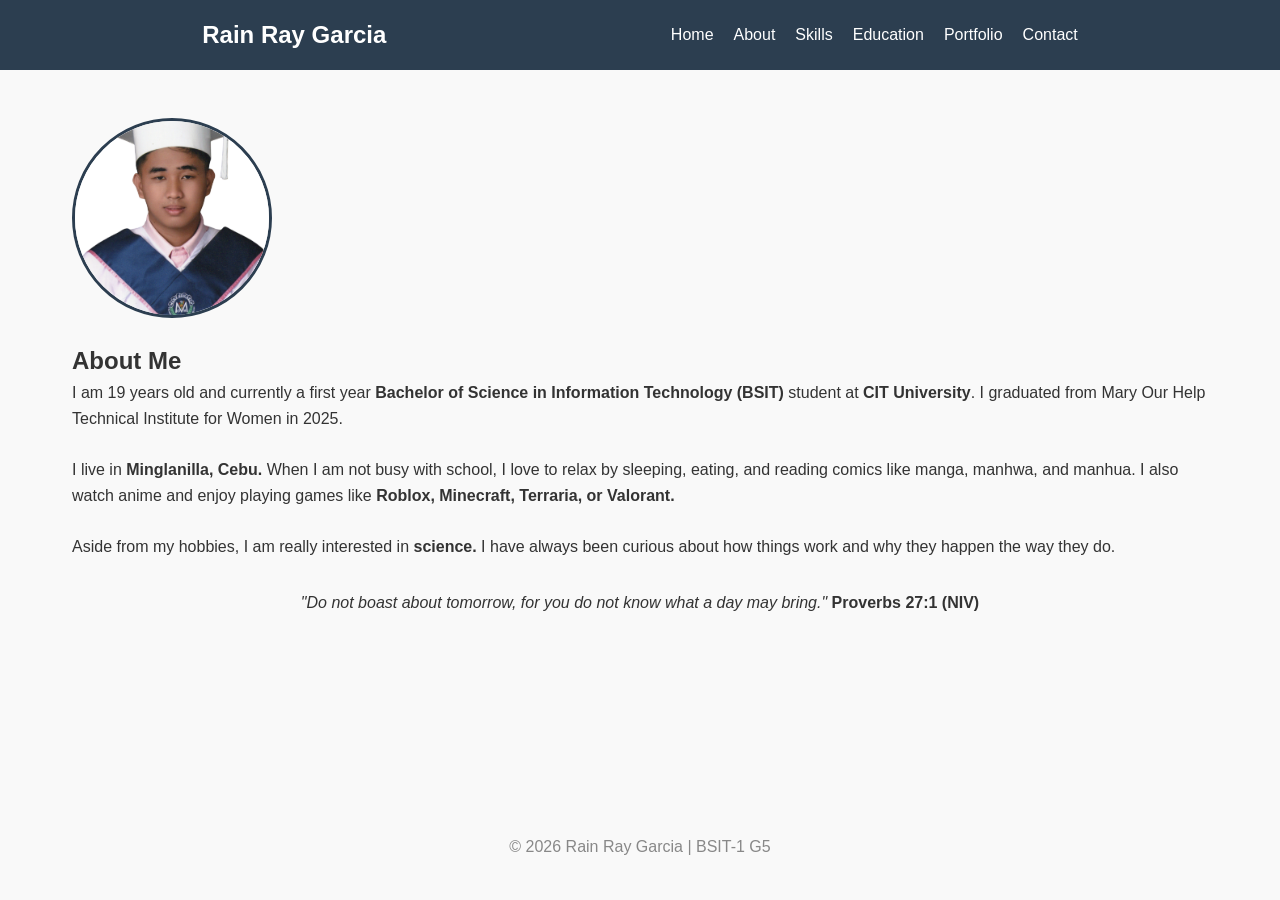
==== about.html @ 52982b52 "first commit" ====
<!DOCTYPE html>
<html lang="en">
<head>
    <meta charset="UTF-8">
    <meta name="viewport" content="width=device-width, initial-scale=1.0">
    <title>PORTFOLIO</title>
    <link rel="stylesheet" href="style.css">
</head>
<body>
    <header>
        <nav class="navbar">
            <h2>Rain Ray Garcia</h2>
            <ul class="nav-links">
                <li><a href="index.html">Home</a></li>
                <li><a href="about.html">About</a></li>
                <li><a href="skills.html">Skills</a></li>
                <li><a href="education.html">Education</a></li>
                <li><a href="portfolio.html">Portfolio</a></li>
                <li><a href="contact.html">Contact</a></li>
            </ul>
        </nav>
    </header>

    <section>
        <div class="profile-container">
            <!-- Rectangular Image -->
            <img src="images/rain.png" alt="Rain Ray Garcia" class="profile-img">
            
            <div class="profile-text">
                <h1>About Me</h1>
                <p>
                    I am 19 years old and currently a first year <strong>Bachelor of Science in Information Technology (BSIT)</strong> 
                    student at <strong>CIT University</strong>. I graduated from Mary Our Help Technical Institute for Women in 2025.
                </p>
                <br>
                <p>
                    I live in <strong>Minglanilla, Cebu.</strong> When I am not busy with school, 
                    I love to relax by sleeping, eating, and reading comics like manga, manhwa, and manhua. 
                    I also watch anime and enjoy playing games like <strong>Roblox, Minecraft, Terraria, or Valorant.</strong> 
                </p>
                <br>
                <p>
                    Aside from my hobbies, I am really interested in <strong>science.</strong> 
                    I have always been curious about how things work and why they happen the way they do.
                </p>
            </div>
            <div>
                <p style="text-align: center; margin-top: 30px;">
                    <em>"Do not boast about tomorrow, for you do not know what a day may bring."</em> 
                    <strong>Proverbs 27:1 (NIV)</strong>
                </p>
            </div>
        </div>
    </section>

    <p style="text-align: center; padding: 40px; color: #888;">&copy; 2026 Rain Ray Garcia | BSIT-1 G5</p>

</body>
</html>
---- style.css ----
/* General Reset */
* { 
    margin: 0; 
    padding: 0; 
    box-sizing: border-box; 
}

html, body {
    height: 100%;
    margin: 0;
    display: flex;
    flex-direction: column;
    min-height: 100vh; 
}

body { 
    font-family: 'Segoe UI', Tahoma, Geneva, Verdana, sans-serif; 
    line-height: 1.6; 
    color: #333; 
    background: #f9f9f9; 
}

/* Navigation */
header { 
    background: #2c3e50;
     color: white; 
     padding: 1rem 0; 
     position: sticky; 
     top: 0; 
     z-index: 1000; 
    }
.navbar { 
    display: flex;
    justify-content: space-around; 
    align-items: center; 
    max-width: 1200px; 
    margin: auto; 
    padding: 0 20px; }
.nav-links { 
    display: flex; 
    list-style: none; 
    gap: 20px; 
}
.nav-links a { 
    color: white; 
    text-decoration: none; 
    font-weight: 500; 
    transition: color 0.3s; 
}
.nav-links a:hover { 
    color: #3498db; 
}

/* Sections */
section { 
    flex: 1 0 auto; 
    padding: 3rem 2rem; 
    max-width: 1200px; 
    margin: 0 auto; 
    height: auto; 
    width: 100%;
    padding-bottom: 50px;
}


.profile-img { 
    width: 200px; 
    height: 200px; 
    border-radius: 50%; 
    object-fit: cover; 
    margin-bottom: 1rem; 
    border: 3px solid #2c3e50; 
}

/* Skills Bars */
.skill-container { 
    margin-bottom: 1.5rem; 
}
.progress-bar { 
    background: #ddd; 
    border-radius: 20px; 
    height: 20px; 
    width: 100%; 
    overflow: hidden; 
}
.fill { 
    background: #3498db; 
    height: 100%; 
    width: 0; 
    transition: width 2s ease-in-out; 
}

/*Portfolio page*/
.portfolio-grid {
    display: grid;
    grid-template-columns: repeat(auto-fit, minmax(300px, 1fr));
    gap: 25px;
    width: 100%;
}

/* Card Styling */
.portfolio-card {
    background: #2c3e50; 
    border-radius: 15px;
    overflow: hidden;
    display: flex;
    flex-direction: column;
    box-shadow: 0 4px 15px rgba(0,0,0,0.3);
    transition: transform 0.3s ease;
    padding: 15px; 
}

.portfolio-card:hover {
    transform: translateY(-5px);
}

/* Image Container */
.card-image {
    width: 100%;
    height: 200px;
    border-radius: 10px; 
    overflow: hidden;
}

.card-image img {
    width: 100%;
    height: 100%;
    object-fit: cover;
}

/* Text and Button Styling */
.card-content {
    padding: 20px 10px;
    text-align: center;
    color: #fff;
}

.card-content h3 {
    color: #f1c40f; 
    margin-bottom: 10px;
    text-transform: uppercase;
    font-size: 1.2rem;
}

.card-content p {
    font-size: 0.9rem;
    color: #ccc;
    margin-bottom: 20px;
    min-height: 40px; 
}

/* The "View Activity" style button */
.view-btn {
    display: block;
    background: #a93226;
    color: white;
    text-decoration: none;
    padding: 12px;
    border-radius: 8px;
    font-weight: bold;
    transition: background 0.3s;
}

.view-btn:hover {
    background: #cb4335;
}


/* Contact Page Grid */
.contact-container { 
    display: flex;
    flex-direction: row; 
    gap: 40px;
    align-items: flex-start;
    width: 100%;
}


form { 
    display: flex; 
    flex-direction: column; 
    gap: 1rem; 
}

form, .map {
    flex: 1;
    min-width: 0;
}

.map iframe {
    width: 100%;
    height: 450px;      
    border-radius: 8px;
}

input, textarea {
    width: 100%;
    padding: 12px;
    margin-bottom: 10px;
    border: 1px solid #ccc;
    border-radius: 4px;
    font-family: inherit;
}
button { 
    padding: 10px; 
    background: #2c3e50; 
    color: white; 
    border: none; 
    cursor: pointer; 
    border-radius: 5px; 
}


/* Mobile Responsiveness */
@media (max-width: 768px) {
    header {
        padding: 0.5rem 0; 
    }

    .navbar {
        flex-direction: column;
        gap: 5px; 
    }

    .navbar h2 {
        font-size: 1.2rem; 
        margin-bottom: 5px;
    }

    .nav-links {
        display: flex;
        flex-direction: row; 
        flex-wrap: wrap;     
        justify-content: center;
        gap: 12px;          
    }

    .nav-links a {
        font-size: 0.85rem;  
    }

    section {
        padding: 2rem 1.5rem; 
        min-height: auto;
    }

    .skill-container {
        margin-bottom: 1rem;
    }

    .contact-container {
        flex-direction: column; 
        width: 100%;
    }

    form {
        width: 100%; 
        padding: 0;   
    }
    .map iframe {
        height: 300px; 
    }

    .portfolio-grid {
        grid-template-columns: 1fr;
    }
}
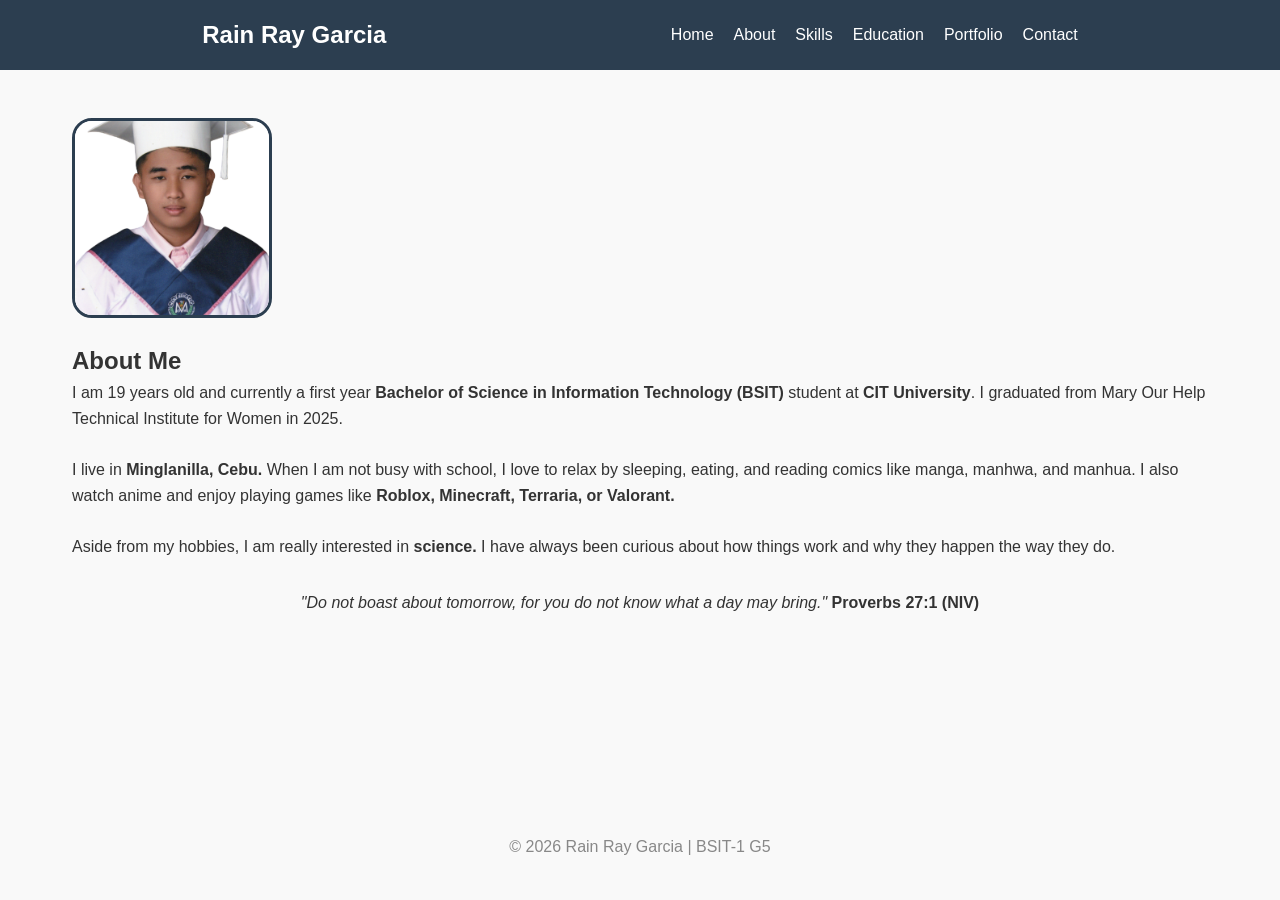
==== commit 7df5280b: "added icons" ====
--- a/about.html
+++ b/about.html
@@ -3,7 +3,8 @@
 <head>
     <meta charset="UTF-8">
     <meta name="viewport" content="width=device-width, initial-scale=1.0">
-    <title>PORTFOLIO</title>
+    <title>Portfolio</title>
+    <link rel="icon" type="images/rain.png" href="logo.png">
     <link rel="stylesheet" href="style.css">
 </head>
 <body>
@@ -23,7 +24,7 @@
 
     <section>
         <div class="profile-container">
-            <!-- Rectangular Image -->
+         
             <img src="images/rain.png" alt="Rain Ray Garcia" class="profile-img">
             
             <div class="profile-text">
--- a/style.css
+++ b/style.css
@@ -10,16 +10,12 @@
     margin: 0;
     display: flex;
     flex-direction: column;
-    min-height: 100vh; 
-}
-
-body { 
+    min-height: 100vh;
     font-family: 'Segoe UI', Tahoma, Geneva, Verdana, sans-serif; 
     line-height: 1.6; 
     color: #333; 
-    background: #f9f9f9; 
-}
-
+    background: #f9f9f9;  
+}
 /* Navigation */
 header { 
     background: #2c3e50;
@@ -35,7 +31,8 @@
     align-items: center; 
     max-width: 1200px; 
     margin: auto; 
-    padding: 0 20px; }
+    padding: 0 20px; 
+}
 .nav-links { 
     display: flex; 
     list-style: none; 
@@ -66,7 +63,7 @@
 .profile-img { 
     width: 200px; 
     height: 200px; 
-    border-radius: 50%; 
+    border-radius: 10%; 
     object-fit: cover; 
     margin-bottom: 1rem; 
     border: 3px solid #2c3e50; 
@@ -106,7 +103,7 @@
     display: flex;
     flex-direction: column;
     box-shadow: 0 4px 15px rgba(0,0,0,0.3);
-    transition: transform 0.3s ease;
+    transition: transform 0.3s;
     padding: 15px; 
 }
 
